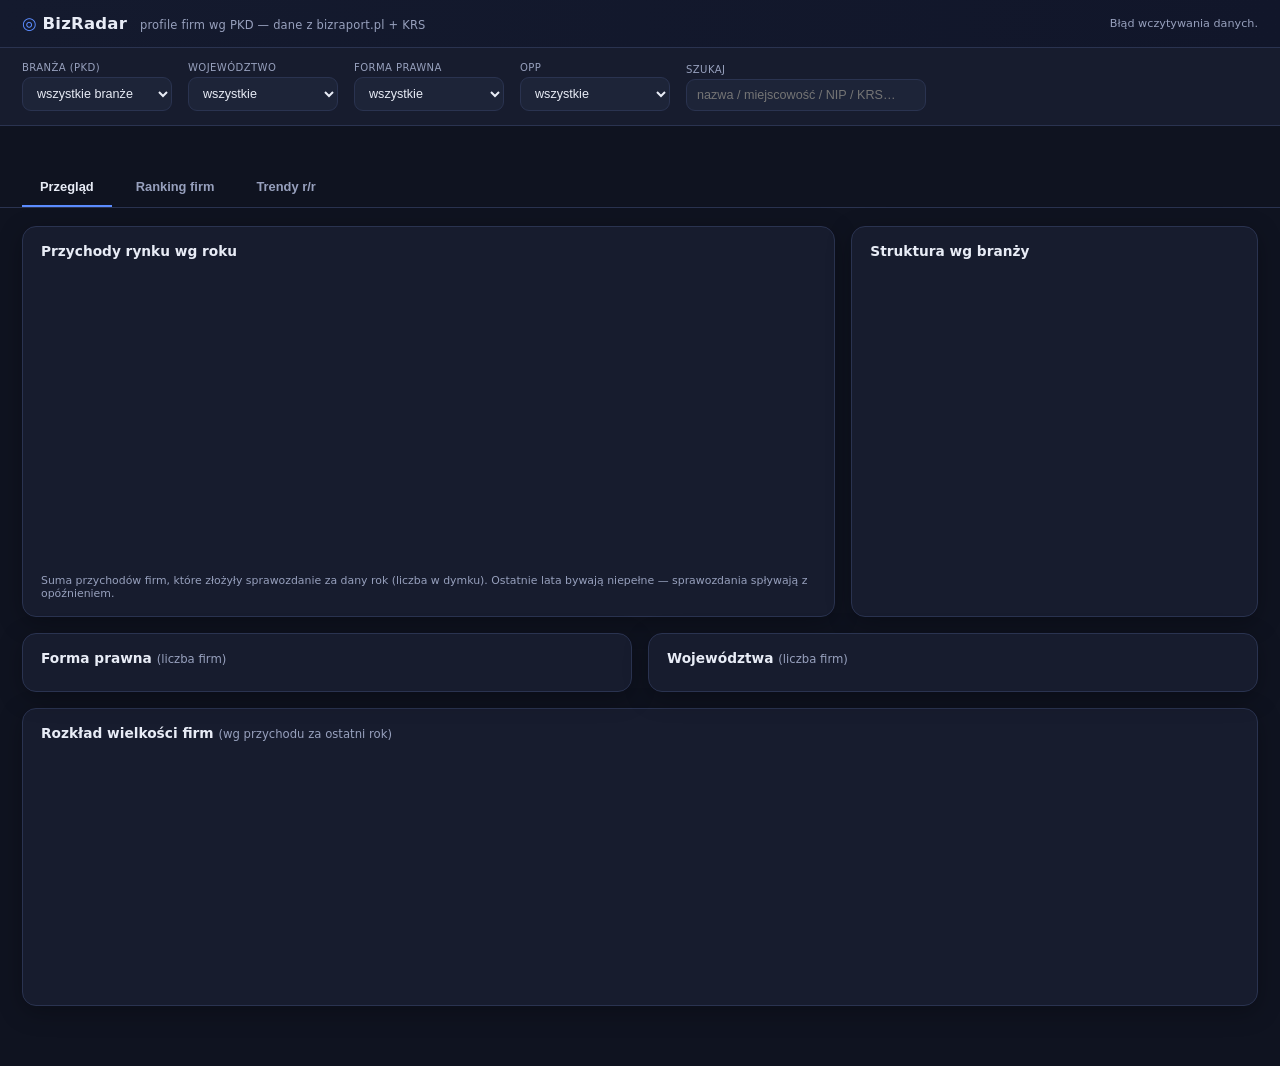
==== index.html @ de5d41e5 "BizRadar — statyczna wersja dashboardu (GitHub Pages) Profile firm wg PKD (bizraport.pl + KRS) liczo" ====
<!DOCTYPE html>
<html lang="pl">
<head>
<meta charset="utf-8">
<meta name="viewport" content="width=device-width, initial-scale=1">
<title>BizRadar · dane z bizraport.pl</title>
<link rel="stylesheet" href="style.css">
</head>
<body>

<header class="topbar">
  <div class="brand"><span class="logo">◎</span> BizRadar
    <span class="sub">profile firm wg PKD — dane z bizraport.pl + KRS</span>
  </div>
  <div class="source" id="sourceInfo">…</div>
</header>

<div class="controls">
  <label>Branża (PKD)
    <select id="ctlPkd"><option value="all">wszystkie branże</option></select>
  </label>
  <label>Województwo
    <select id="ctlWoj"><option value="all">wszystkie</option></select>
  </label>
  <label>Forma prawna
    <select id="ctlForma"><option value="all">wszystkie</option></select>
  </label>
  <label>OPP
    <select id="ctlOpp">
      <option value="all">wszystkie</option>
      <option value="yes">tylko OPP</option>
      <option value="no">bez OPP</option>
    </select>
  </label>
  <label>Szukaj
    <input type="search" id="ctlSearch" placeholder="nazwa / miejscowość / NIP / KRS…">
  </label>
  <div class="spacer"></div>
</div>

<div class="kpis" id="kpis"></div>

<nav class="tabs">
  <button data-tab="overview" class="active">Przegląd</button>
  <button data-tab="ranking">Ranking firm</button>
  <button data-tab="trends">Trendy r/r</button>
</nav>

<!-- ===================== PRZEGLĄD ===================== -->
<section class="tab" id="tab-overview">
  <div class="grid3">
    <div class="card">
      <h3>Przychody rynku wg roku <span class="muted" id="byYearLbl"></span></h3>
      <div class="chartbox"><canvas id="chartYear"></canvas></div>
      <p class="note">Suma przychodów firm, które złożyły sprawozdanie za dany rok (liczba w dymku). Ostatnie lata bywają niepełne — sprawozdania spływają z opóźnieniem.</p>
    </div>
    <div class="card">
      <h3>Struktura wg branży</h3>
      <div class="chartbox"><canvas id="chartBranza"></canvas></div>
    </div>
  </div>
  <div class="grid2">
    <div class="card">
      <h3>Forma prawna <span class="muted">(liczba firm)</span></h3>
      <div class="barlist" id="formaList"></div>
    </div>
    <div class="card">
      <h3>Województwa <span class="muted">(liczba firm)</span></h3>
      <div class="barlist" id="wojList"></div>
    </div>
  </div>
  <div class="card">
    <h3>Rozkład wielkości firm <span class="muted">(wg przychodu za ostatni rok)</span></h3>
    <div class="chartbox short"><canvas id="chartHist"></canvas></div>
  </div>
</section>

<!-- ===================== RANKING ===================== -->
<section class="tab hidden" id="tab-ranking">
  <div class="toolbar">
    <span class="hint" id="rankHint"></span>
    <div class="spacer"></div>
  </div>
  <div class="card nopad">
    <table class="grid" id="rankTable">
      <thead><tr>
        <th class="num no-sort">#</th>
        <th data-sort="nazwa">Firma</th>
        <th class="no-sort">Branża</th>
        <th data-sort="przychody" class="num">Przychód</th>
        <th data-sort="zysk" class="num">Zysk netto</th>
        <th data-sort="marza" class="num">Marża</th>
        <th data-sort="yoy" class="num">Δ% r/r</th>
        <th data-sort="suma_bilansowa" class="num">Suma bilansowa</th>
        <th data-sort="szac_wartosc" class="num">Szac. wartość</th>
        <th data-sort="n_lat" class="num" title="Liczba lat sprawozdań">Lat</th>
      </tr></thead>
      <tbody></tbody>
    </table>
  </div>
  <p class="note">Klik wiersz → profil firmy (nowa karta). Klik nagłówek → sortowanie. Przychód/zysk/marża/Δ% liczone z ostatniego dostępnego roku sprawozdawczego.</p>
</section>

<!-- ===================== TRENDY ===================== -->
<section class="tab hidden" id="tab-trends">
  <p class="note" style="margin:0 0 14px">Dynamika przychodów rok do roku (dwa ostatnie <strong>kolejne</strong> lata sprawozdań). Tylko firmy z <strong>aktualnymi danymi</strong> (sprawozdanie za najnowszy lub poprzedni rocznik w bazie) i z przychodem ≥ 200 tys. w obu latach — żeby wykluczyć spółki wygaszone/upadłe oraz odbicia z niskiej bazy.</p>
  <div class="grid2">
    <div class="card up">
      <h3>Najszybciej rosnące ↑</h3>
      <div class="nopad"><table class="grid" id="trUp"><tbody></tbody></table></div>
    </div>
    <div class="card down">
      <h3>Największe spadki ↓</h3>
      <div class="nopad"><table class="grid" id="trDown"><tbody></tbody></table></div>
    </div>
  </div>
</section>

<script src="vendor/chart.umd.min.js"></script>
<script src="bizdata.js"></script>
<script src="app.js"></script>
</body>
</html>
---- style.css ----
:root{
  --bg:#0f1320; --panel:#171c2e; --panel2:#1d2438; --line:#2a3350;
  --txt:#e8ecf6; --muted:#97a0bd; --accent:#5b8cff; --accent2:#26d0a8;
  --up:#2ecc8f; --down:#ff6b7a; --warn:#ffc46b;
  --sport:#26d0a8; --eventy:#c08bff;
  --shadow:0 6px 24px rgba(0,0,0,.28);
  --radius:14px;
}
*{box-sizing:border-box}
html,body{margin:0;background:var(--bg);color:var(--txt);
  font-family:"Segoe UI",system-ui,-apple-system,Roboto,Arial,sans-serif;font-size:14px}
a{color:var(--accent);text-decoration:none}
a:hover{text-decoration:underline}
h2,h3{margin:0 0 .6rem}
h3{font-size:.98rem;font-weight:600}
.muted{color:var(--muted);font-weight:400;font-size:.85em}
.note{color:var(--muted);font-size:.78rem;margin:.5rem 0 0}
.hidden{display:none !important}

/* topbar */
.topbar{display:flex;justify-content:space-between;align-items:center;
  padding:14px 22px;background:linear-gradient(90deg,#141a2e,#11162a);
  border-bottom:1px solid var(--line);position:sticky;top:0;z-index:20}
.brand{font-size:1.18rem;font-weight:700;letter-spacing:.2px}
.brand .logo{color:var(--accent)}
.brand .sub{color:var(--muted);font-weight:500;font-size:.82rem;margin-left:.5rem}
.brand .sep{color:var(--muted);margin:0 8px;font-weight:400}
.source{color:var(--muted);font-size:.8rem;text-align:right;line-height:1.4}
.back{color:var(--accent)}

/* controls */
.controls{display:flex;gap:16px;align-items:flex-end;flex-wrap:wrap;
  padding:14px 22px;background:var(--panel);border-bottom:1px solid var(--line)}
.controls label{display:flex;flex-direction:column;gap:4px;color:var(--muted);
  font-size:.72rem;text-transform:uppercase;letter-spacing:.4px}
.controls .spacer{flex:1}
select,input[type=search]{background:var(--panel2);color:var(--txt);border:1px solid var(--line);
  border-radius:9px;padding:8px 10px;font-size:.9rem;min-width:150px}
select:focus,input:focus{outline:none;border-color:var(--accent)}
input[type=search]{min-width:240px}

/* KPI cards */
.kpis{display:grid;grid-template-columns:repeat(5,1fr);gap:14px;padding:18px 22px}
.kpi{background:var(--panel);border:1px solid var(--line);border-radius:var(--radius);
  padding:14px 16px;box-shadow:var(--shadow)}
.kpi .label{color:var(--muted);font-size:.72rem;text-transform:uppercase;letter-spacing:.5px}
.kpi .value{font-size:1.5rem;font-weight:700;margin-top:6px;line-height:1.1}
.kpi .sub{font-size:.82rem;margin-top:4px;color:var(--muted)}
.up-txt{color:var(--up)} .down-txt{color:var(--down)}

/* badge / chips */
.badge{padding:3px 11px;border-radius:20px;font-size:.78rem;font-weight:600;
  margin-left:8px;vertical-align:middle;white-space:nowrap}
.badge.up{background:rgba(46,204,143,.16);color:var(--up)}
.badge.down{background:rgba(255,107,122,.16);color:var(--down)}
.badge.warn{background:rgba(255,196,107,.16);color:var(--warn)}
.badge.neutral{background:rgba(150,160,189,.16);color:var(--muted)}
.chip{display:inline-block;padding:2px 9px;border-radius:20px;font-size:.74rem;font-weight:600}
.chip.sport{background:rgba(38,208,168,.16);color:var(--sport)}
.chip.eventy{background:rgba(192,139,255,.18);color:var(--eventy)}
.chip.opp{background:rgba(255,196,107,.16);color:var(--warn);margin-left:6px}

/* tabs */
.tabs{display:flex;gap:6px;padding:6px 22px 0;border-bottom:1px solid var(--line)}
.tabs button{background:none;border:none;color:var(--muted);padding:11px 18px;font-size:.92rem;
  cursor:pointer;border-bottom:2px solid transparent;font-weight:600}
.tabs button:hover{color:var(--txt)}
.tabs button.active{color:var(--txt);border-bottom-color:var(--accent)}

.tab{padding:18px 22px 60px}
.grid2{display:grid;grid-template-columns:1fr 1fr;gap:16px;margin-bottom:16px}
.grid3{display:grid;grid-template-columns:2fr 1fr;gap:16px;margin-bottom:16px}
@media(max-width:1100px){.grid2,.grid3{grid-template-columns:1fr}.kpis{grid-template-columns:repeat(2,1fr)}}

.card{background:var(--panel);border:1px solid var(--line);border-radius:var(--radius);
  padding:16px 18px;box-shadow:var(--shadow)}
.card.nopad{padding:0;overflow:auto;max-height:78vh}
.card.up{border-top:3px solid var(--up)}
.card.down{border-top:3px solid var(--down)}
.chartbox{position:relative;height:300px}
.chartbox.short{height:240px}

/* toolbar */
.toolbar{display:flex;gap:14px;align-items:center;flex-wrap:wrap;margin-bottom:12px}
.toolbar .hint{color:var(--muted);font-size:.78rem}

/* tables */
table.grid{width:100%;border-collapse:collapse;font-size:.88rem}
table.grid th,table.grid td{padding:9px 14px;text-align:left;border-bottom:1px solid var(--line);white-space:nowrap}
table.grid th{position:sticky;top:0;background:var(--panel2);color:var(--muted);font-weight:600;
  cursor:pointer;user-select:none;font-size:.74rem;text-transform:uppercase;letter-spacing:.4px}
table.grid th.num,table.grid td.num{text-align:right;font-variant-numeric:tabular-nums}
table.grid th.no-sort{cursor:default}
table.grid th:hover:not(.no-sort){color:var(--txt)}
table.grid th.sorted::after{content:" ▾";color:var(--accent)}
table.grid th.sorted.asc::after{content:" ▴"}
table.grid tbody tr{cursor:pointer}
table.grid tbody tr:hover{background:rgba(91,140,255,.08)}
td.name{white-space:normal;max-width:380px;font-weight:600}

/* simple horizontal bar list (formy, woj) */
.barlist{display:flex;flex-direction:column;gap:8px}
.barrow{display:grid;grid-template-columns:140px 1fr 52px;gap:10px;align-items:center;font-size:.84rem}
.barrow .lbl{color:var(--muted);overflow:hidden;text-overflow:ellipsis;white-space:nowrap}
.barrow .track{background:var(--panel2);border-radius:6px;height:14px;overflow:hidden}
.barrow .fill{background:var(--accent);height:100%}
.barrow .val{text-align:right;font-variant-numeric:tabular-nums;color:var(--txt)}

/* firm page */
.firmhdr{padding:18px 22px 6px}
.firmhdr h2{font-size:1.4rem;margin-bottom:6px}
.firmmeta{color:var(--muted);font-size:.9rem;line-height:1.7}
.firmmeta b{color:var(--txt);font-weight:600}
.deftbl{width:100%;font-size:.9rem;border-collapse:collapse}
.deftbl td{padding:6px 8px;border-bottom:1px solid var(--line);vertical-align:top}
.deftbl td.k{color:var(--muted);width:46%}
.deftbl td.v{text-align:right;font-variant-numeric:tabular-nums}
.pnl td.total{font-weight:700;border-top:2px solid var(--line)}
.loading{padding:60px 22px;color:var(--muted);text-align:center}
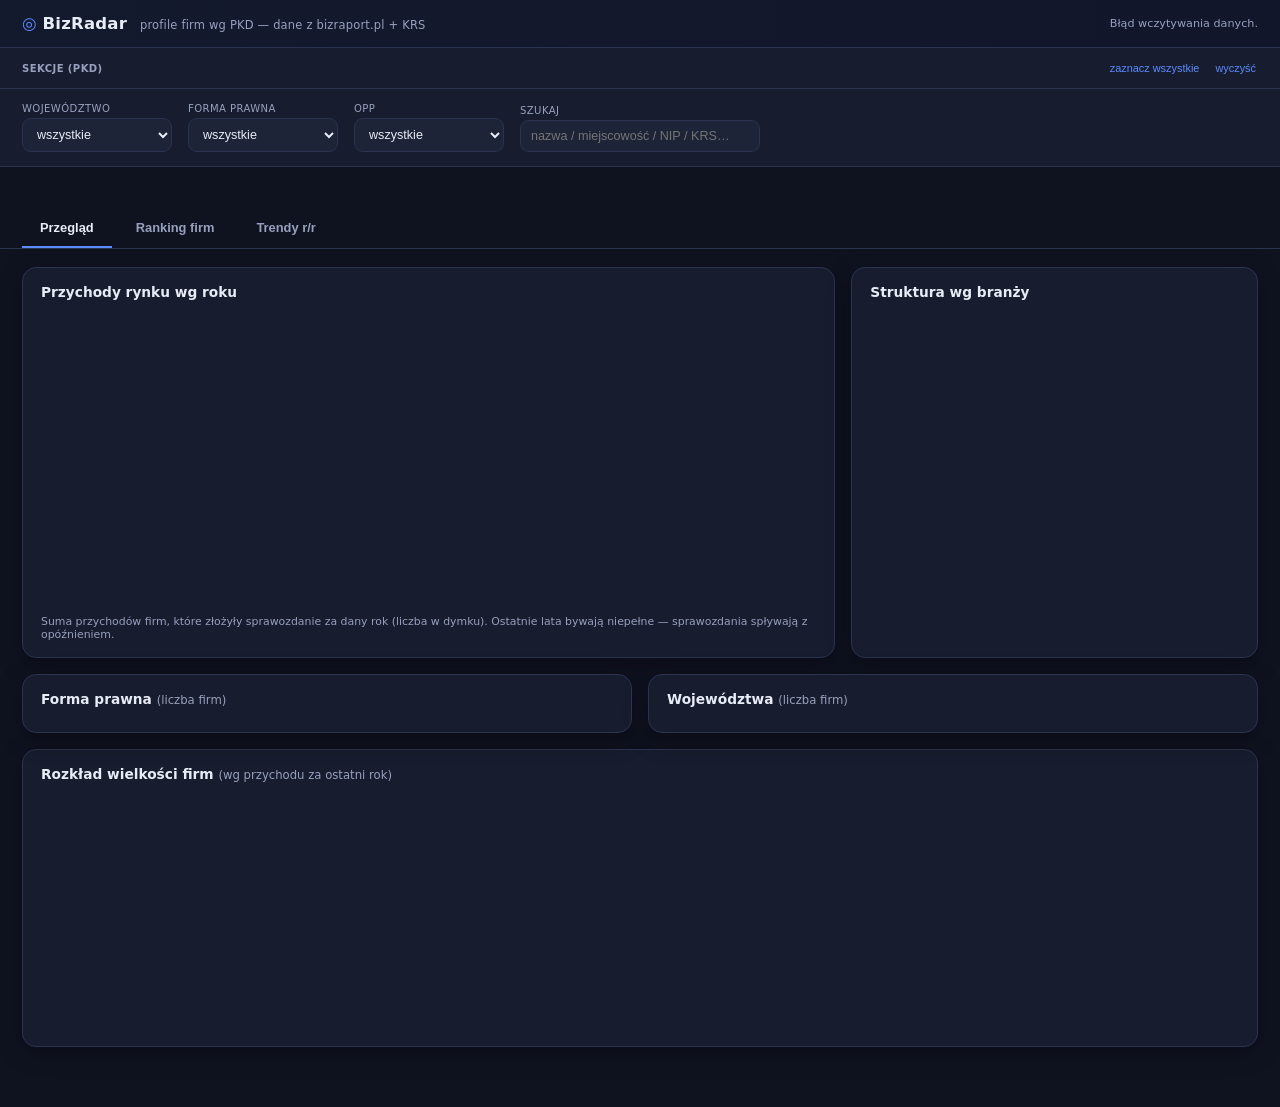
==== commit 2564a4a8: "Selektor branż: dropdown -> klikalny fragmentator (multi-select) - index.html: blok .slicer z przyci" ====
--- a/index.html
+++ b/index.html
@@ -15,10 +15,16 @@
   <div class="source" id="sourceInfo">…</div>
 </header>
 
+<div class="slicer">
+  <span class="slicer-title">Sekcje (PKD)</span>
+  <div class="slicer-btns" id="pkdBtns"></div>
+  <div class="slicer-actions">
+    <button id="pkdAll" class="slink">zaznacz wszystkie</button>
+    <button id="pkdNone" class="slink">wyczyść</button>
+  </div>
+</div>
+
 <div class="controls">
-  <label>Branża (PKD)
-    <select id="ctlPkd"><option value="all">wszystkie branże</option></select>
-  </label>
   <label>Województwo
     <select id="ctlWoj"><option value="all">wszystkie</option></select>
   </label>
@@ -81,12 +87,14 @@
     <span class="hint" id="rankHint"></span>
     <div class="spacer"></div>
   </div>
+  <div class="active-sections" id="rankSections"></div>
   <div class="card nopad">
     <table class="grid" id="rankTable">
       <thead><tr>
         <th class="num no-sort">#</th>
         <th data-sort="nazwa">Firma</th>
         <th class="no-sort">Branża</th>
+        <th data-sort="fy" class="num" title="Rok obrotowy sprawozdania (przychód/zysk/marża z tego roku)">FY</th>
         <th data-sort="przychody" class="num">Przychód</th>
         <th data-sort="zysk" class="num">Zysk netto</th>
         <th data-sort="marza" class="num">Marża</th>
@@ -103,15 +111,29 @@
 
 <!-- ===================== TRENDY ===================== -->
 <section class="tab hidden" id="tab-trends">
-  <p class="note" style="margin:0 0 14px">Dynamika przychodów rok do roku (dwa ostatnie <strong>kolejne</strong> lata sprawozdań). Tylko firmy z <strong>aktualnymi danymi</strong> (sprawozdanie za najnowszy lub poprzedni rocznik w bazie) i z przychodem ≥ 200 tys. w obu latach — żeby wykluczyć spółki wygaszone/upadłe oraz odbicia z niskiej bazy.</p>
+  <p class="note" style="margin:0 0 14px">Dynamika przychodów rok do roku (dwa ostatnie <strong>kolejne</strong> lata sprawozdań). Tylko firmy z <strong>aktualnymi danymi</strong> (sprawozdanie za najnowszy lub poprzedni rocznik w bazie) i z przychodem ≥ 200 tys. w obu latach — żeby wykluczyć spółki wygaszone/upadłe oraz odbicia z niskiej bazy. Rok każdej wartości podany w nawiasie (nie wszystkie dane są z 2024).</p>
   <div class="grid2">
     <div class="card up">
       <h3>Najszybciej rosnące ↑</h3>
-      <div class="nopad"><table class="grid" id="trUp"><tbody></tbody></table></div>
+      <div class="nopad"><table class="grid" id="trUp">
+        <thead><tr>
+          <th class="no-sort">Firma</th>
+          <th class="num no-sort">Przychód PY</th>
+          <th class="num no-sort">Przychód (ost. rok)</th>
+          <th class="num no-sort">Δ% r/r</th>
+        </tr></thead>
+        <tbody></tbody></table></div>
     </div>
     <div class="card down">
       <h3>Największe spadki ↓</h3>
-      <div class="nopad"><table class="grid" id="trDown"><tbody></tbody></table></div>
+      <div class="nopad"><table class="grid" id="trDown">
+        <thead><tr>
+          <th class="no-sort">Firma</th>
+          <th class="num no-sort">Przychód PY</th>
+          <th class="num no-sort">Przychód (ost. rok)</th>
+          <th class="num no-sort">Δ% r/r</th>
+        </tr></thead>
+        <tbody></tbody></table></div>
     </div>
   </div>
 </section>
--- a/style.css
+++ b/style.css
@@ -27,6 +27,30 @@
 .brand .sep{color:var(--muted);margin:0 8px;font-weight:400}
 .source{color:var(--muted);font-size:.8rem;text-align:right;line-height:1.4}
 .back{color:var(--accent)}
+
+/* slicer (fragmentator sekcji PKD) */
+.slicer{display:flex;align-items:center;gap:14px;flex-wrap:wrap;
+  padding:12px 22px;background:var(--panel);border-bottom:1px solid var(--line)}
+.slicer-title{color:var(--muted);font-size:.72rem;text-transform:uppercase;
+  letter-spacing:.4px;font-weight:600;white-space:nowrap}
+.slicer-btns{display:flex;gap:8px;flex-wrap:wrap;flex:1}
+.sbtn{display:inline-flex;align-items:center;gap:7px;background:var(--panel2);
+  color:var(--muted);border:1px solid var(--line);border-radius:20px;
+  padding:6px 13px;font-size:.84rem;font-weight:600;cursor:pointer;
+  transition:border-color .12s,background .12s,color .12s,opacity .12s;white-space:nowrap}
+.sbtn:hover{border-color:var(--accent);color:var(--txt)}
+.sbtn .dot{width:9px;height:9px;border-radius:50%;flex:0 0 auto}
+.sbtn .cnt{font-size:.72rem;opacity:.6;font-variant-numeric:tabular-nums}
+.sbtn.active{background:rgba(91,140,255,.16);border-color:var(--accent);color:var(--txt)}
+.sbtn.active .cnt{opacity:.9}
+.sbtn:not(.active){opacity:.5}
+.slicer-actions{display:flex;gap:12px;white-space:nowrap}
+.slink{background:none;border:none;color:var(--accent);font-size:.78rem;cursor:pointer;padding:2px}
+.slink:hover{text-decoration:underline}
+/* pełne nazwy zaznaczonych sekcji — nad rankingiem */
+.active-sections{display:flex;gap:8px;flex-wrap:wrap;margin-bottom:12px;min-height:1px}
+.sectag{background:var(--panel2);border:1px solid var(--line);border-radius:8px;
+  padding:4px 10px;font-size:.8rem;color:var(--txt)}
 
 /* controls */
 .controls{display:flex;gap:16px;align-items:flex-end;flex-wrap:wrap;
